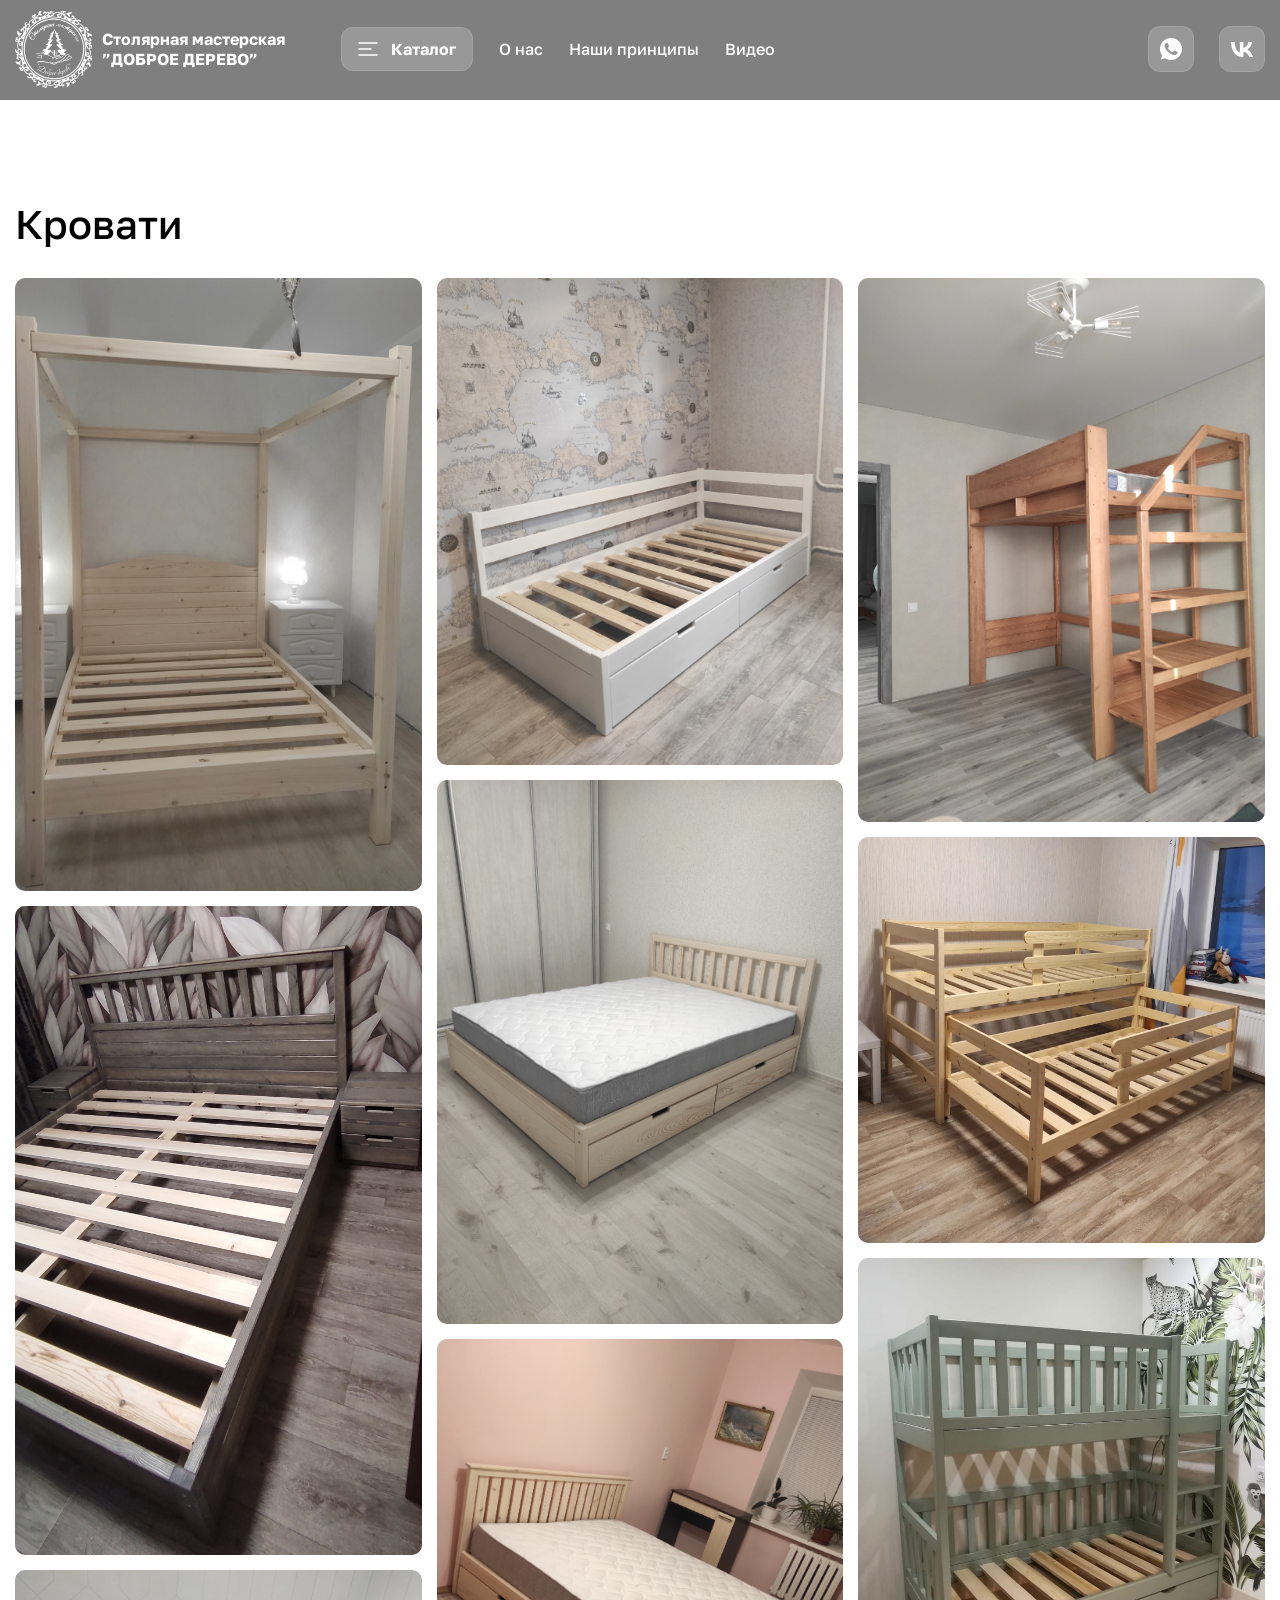
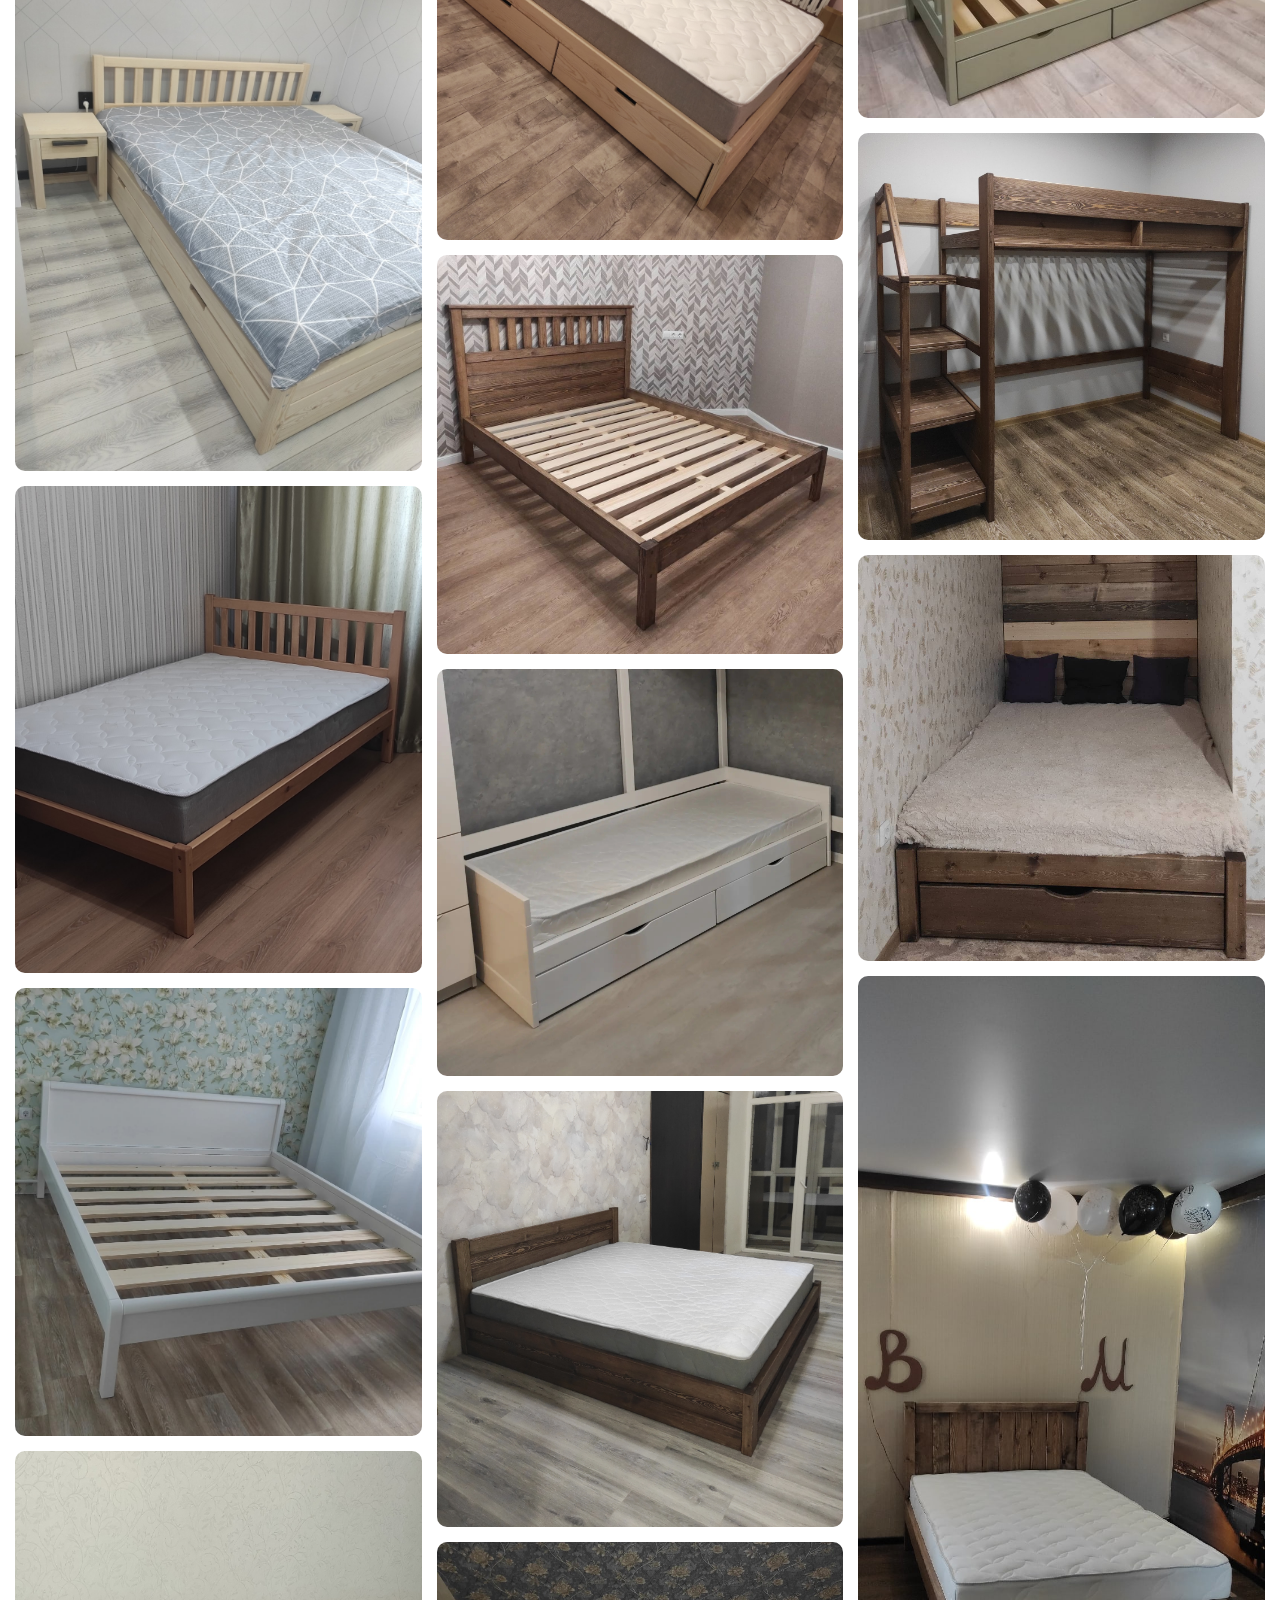
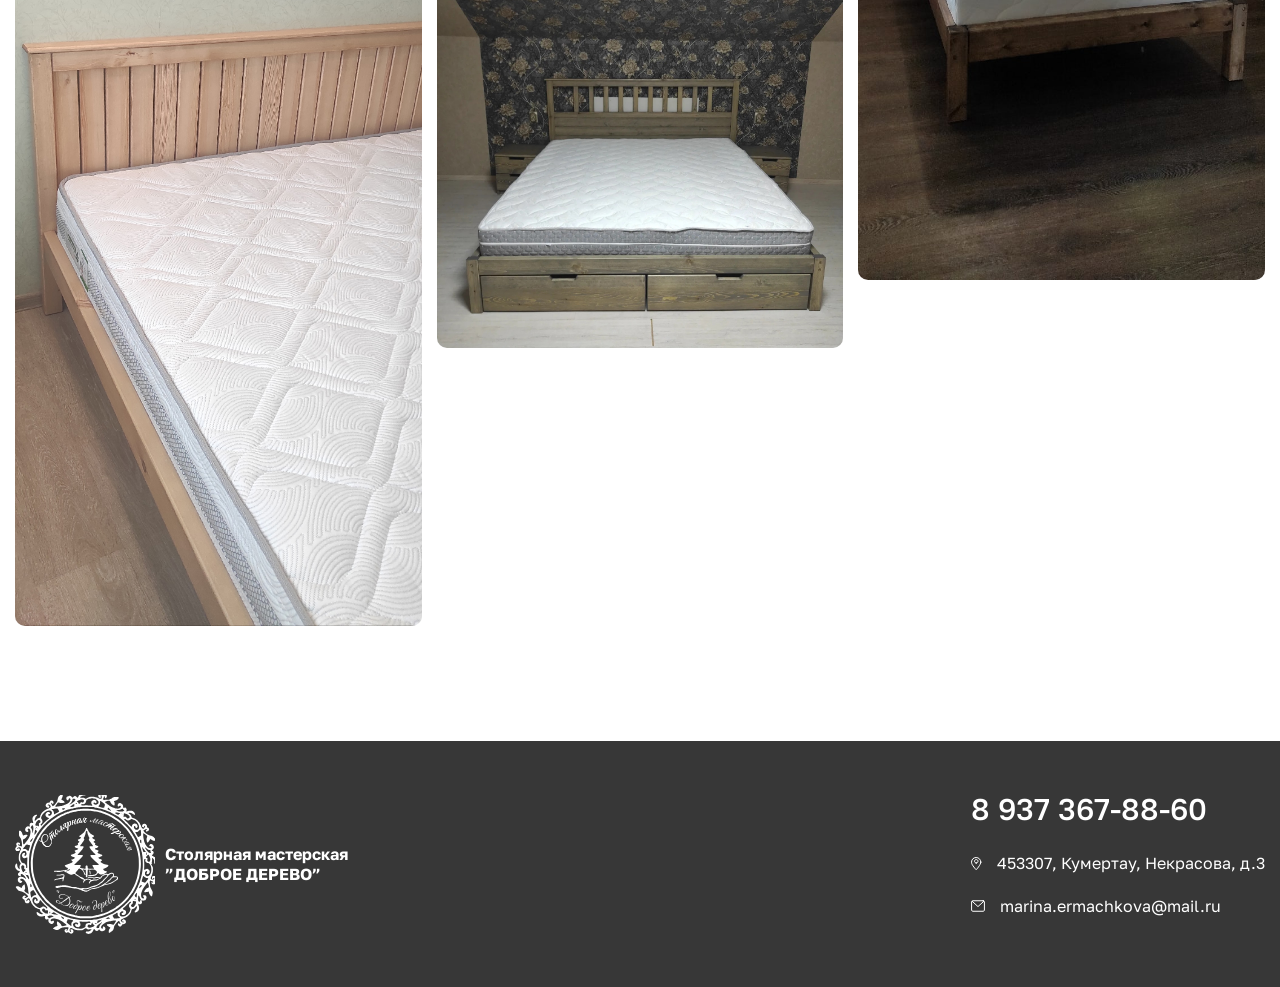
==== beds.html @ 8512888b "01.12.25" ====
<!DOCTYPE html>
<html lang="ru">
<head>
    <title>Столярная</title>
    <link rel="stylesheet" href="style.css">
    <meta charset="UTF-8">
    <meta name="viewport" content="width=device-width, initial-scale=1.0">

    <link rel="icon" type="image/png" href="/favicon/favicon-96x96.png" sizes="96x96" />
    <link rel="icon" type="image/svg+xml" href="/favicon/favicon.svg" />
    <link rel="shortcut icon" href="/favicon/favicon.ico" />
    <link rel="apple-touch-icon" sizes="180x180" href="/favicon/apple-touch-icon.png" />
    <meta name="apple-mobile-web-app-title" content="Столярная" />
    <link rel="manifest" href="/favicon/site.webmanifest" /> 

    <link rel="stylesheet" href="lightbox/lightbox.css">

</head> 

<body>
    <div class="header2">
            <div class="content"> 
                <div class="header-block">
                        <div class="header-left">
                            <a class="header-logo" href="/index.html">
                                <img class="header-logo__logoImg" src="img\icons\Logo white.svg" alt="Логотип" width="77" height="77">
                                <p class="header-logo__logoText"> Столярная мастерская <br>”ДОБРОЕ ДЕРЕВО”</p>
                            </a>
                            <nav class="header-nav">
                                <ul class="header__list">
                                    <li class="header__lists"> 
                                        <a class="header__anchorCatalog" href="/index.html#catalog">
                                            <img src="img\icons\catalog.svg" alt="Иконка каталога">
                                            <span>Каталог</span>
                                        </a>
                                    </li>
                                    <li class="header__lists"> <a class="header__link" href="/index.html#aboutUs">О нас</a></li>
                                    <li class="header__lists"> <a class="header__link" href="/index.html#whyUs">Наши принципы</a></li>
                                    <li class="header__lists"> <a class="header__link" href="#">Видео</a></li>
                                </ul>
                            </nav>
                        </div>
                        <div class="header-right">
                            <a target="_blank" href="https://wa.me/89373678860" class="header__bt">
                                <img width="24" height="24" src="img\icons\whatsapp.svg" alt="Иконка whatsapp">
                            </a>
                            <a target="_blank" href="https://vk.com/stolyrka_kumertau" class="header__bt">
                                <img width="24" height="17" src="img/icons/vk.svg" alt="Иконка vk">
                            </a>
                            
                        </div>
                </div>
            </div>
        </div>
        <div class="photo-images">
            <div class="content"> 
                <div class="photo-block">
                    <h2>Кровати</h2>
                    <div class="masonry">
                            <a href="img/bads/1.jpg" data-lightbox="images" data-title=" ">
                                <img src="img/bads/1.jpg" alt="">
                            </a>
                            
                            <a href="img/bads/2.jpg" data-lightbox="images" data-title=" ">
                                <img src="img/bads/2.jpg" alt="">
                            </a>

                            <a href="img/bads/3.jpg" data-lightbox="images" data-title=" ">
                                <img src="img/bads/3.jpg" alt="">
                            </a>

                            <a href="img/bads/4.jpg" data-lightbox="images" data-title=" ">
                                <img src="img/bads/4.jpg" alt="">
                            </a>

                            <a href="img/bads/5.jpg" data-lightbox="images" data-title=" ">
                                <img src="img/bads/5.jpg" alt="">
                            </a>

                            <a href="img/bads/6.jpg" data-lightbox="images" data-title=" ">
                                <img src="img/bads/6.jpg" alt="">
                            </a>

                            <a href="img/bads/7.jpg" data-lightbox="images" data-title=" ">
                                <img src="img/bads/7.jpg" alt="">
                            </a>

                            <a href="img/bads/8.jpg" data-lightbox="images" data-title=" ">
                                <img src="img/bads/8.jpg" alt="">
                            </a>

                            <a href="img/bads/9.jpg" data-lightbox="images" data-title=" ">
                                <img src="img/bads/9.jpg" alt="">
                            </a>
                            <a href="img/bads/13.jpg" data-lightbox="images" data-title=" ">
                                <img src="img/bads/13.jpg" alt="">
                            </a>
                            
                            <a href="img/bads/14.jpg" data-lightbox="images" data-title=" ">
                                <img src="img/bads/14.jpg" alt="">
                            </a>

                            <a href="img/bads/15.jpg" data-lightbox="images" data-title=" ">
                                <img src="img/bads/15.jpg" alt="">
                            </a>

                            <a href="img/bads/16.jpg" data-lightbox="images" data-title=" ">
                                <img src="img/bads/16.jpg" alt="">
                            </a>

                            <a href="img/bads/17.jpg" data-lightbox="images" data-title=" ">
                                <img src="img/bads/17.jpg" alt="">
                            </a>

                            <a href="img/bads/18.jpg" data-lightbox="images" data-title=" ">
                                <img src="img/bads/18.jpg" alt="">
                            </a>

                            <a href="img/bads/19.jpg" data-lightbox="images" data-title=" ">
                                <img src="img/bads/19.jpg" alt="">
                            </a>

                            <a href="img/bads/20.jpg" data-lightbox="images" data-title=" ">
                                <img src="img/bads/20.jpg" alt="">
                            </a>

                            <a href="img/bads/21.jpg" data-lightbox="images" data-title=" ">
                                <img src="img/bads/21.jpg" alt="">
                            </a>

                            <a href="img/bads/22.jpg" data-lightbox="images" data-title=" ">
                                <img src="img/bads/22.jpg" alt="">
                            </a>
                    </div>
                </div>
            </div>
        </div>
        <footer>
        <div class="content">
            <div class="footer-blok">
                <a class="footer-logo" href="#">
                    <img class="footer-logo__logoImg" src="img\icons\Logo white.svg" alt="Логотип" width="77" height="77">
                    <p class="footer-logo__logoText"> Столярная мастерская <br>”ДОБРОЕ ДЕРЕВО”</p>
                </a>
                <div class="footer-info">
                    <a class="footer-number" href="tel:79373678860"> 8 937 367-88-60</a>
                    <div class="footer-list">
                        <div class="footer-li"> 
                            <span> <img src="img\icons\footer_pin.svg"></span> 453307, Кумертау, Некрасова, д.3</div >
                        <div class="footer-li"> 
                            <span> <img src="img\icons\footer_mail.svg"></span> marina.ermachkova@mail.ru</a>
                    </ul>
                </div>
            </div>
        </div>
    </footer>

    <script src="lightbox/lightbox-plus-jquery.js"></script>


</body>
---- style.css ----
@import url('https://fonts.googleapis.com/css2?family=Golos+Text:wght@400..900&display=swap');

/* Reset and base styles  */
* {
	padding: 0px;
	margin: 0px;
	border: none;
}

*,
*::before,
*::after {
	box-sizing: border-box;
}

/* Links */

a, a:link, a:visited  {
    text-decoration: none;
}

a:hover  {
    text-decoration: none;
}

/* Common */

aside, nav, footer, header, section, main {
	display: block;
}

h1, h2, h3, h4, h5, h6, p {
    font-size: inherit;
	font-weight: inherit;
}

ul, ul li {
	list-style: none;
}

img {
	vertical-align: top;
}

img, svg {
	max-width: 100%;
	height: auto;
}

address {
  font-style: normal;
}

/* Form */

input, textarea, button, select {
	font-family: inherit;
    font-size: inherit;
    color: inherit;
    background-color: transparent;
}

input::-ms-clear {
	display: none;
}

button, input[type="submit"] {
    display: inline-block;
    box-shadow: none;
    background-color: transparent;
    background: none;
    cursor: pointer;
}

input:focus, input:active,
button:focus, button:active {
    outline: none;
}

button::-moz-focus-inner {
	padding: 0;
	border: 0;
}

label {
	cursor: pointer;
}

legend {
	display: block;
}

 /* После обнуляющего стиля*/

html {
  scroll-behavior: smooth;
}

p::selection {
   color: #fff;
   background-color: #999999; 
}

h1::selection {
   color: #fff;
   background-color: #999999; 
}

h2::selection {
   color: #fff;
   background-color: #999999; 
}

h3::selection {
   color: #fff;
   background-color: #999999; 
}

::-webkit-scrollbar {
    width: 8px;
}

::-webkit-scrollbar-track {
  -webkit-box-shadow: 5px 5px 5px -5px rgba(34, 60, 80, 0.2) inset;
  background-color: #f9f9fd;
  border-radius: 10px;
}

::-webkit-scrollbar-thumb {
    background-color: #9c9c9c;
    border-radius: 10px;
}

body{
    font-family: "Golos Text", sans-serif;
}
.content{
    max-width: 1320px;
    margin: 0 auto;
    padding: 0 15px;
}
.home{
    background-image: url("img/home2.jpg");
    background-position: center;
    background-size: cover;
    height: 436px;
    color: #FFFFFF;
}

.header{
    background-color: rgb(0, 0, 0, 0.2);
    height: 100px;
}

.header2{
    background-color: rgb(0, 0, 0, 0.5);
    height: 100px;
}

.header-block{
    display: flex;
    justify-content: space-between;
    padding: 11px 0;
}
.header-left{
    width: 70%;
    display: flex;
    gap: 56px;
    width: max-content;
}

.header-right{
    display: flex;
    align-items:center;
    gap: 25px;
}

.header-logo{
    display: flex;
    align-items: center;
    gap: 10px;
    color: #FFFFFF;
    user-select: none;
}

.header-logo__logoText{
 font-weight: 700;
 min-width: 150px;
}

@media(max-width: 425px){
.header-logo__logoImg{
    width: 50px;
    height: 50px;
}
.header-logo__logoText{
    font-size: 14px;
}
}

@media(max-width: 320px){
    .header-logo__logoText{
        display: none;
    }
}

.header-nav{
    display: flex;
}

@media (max-width: 1024px) {
.header-nav{
    display: none;
}

}
.header__list{
    display: flex;
    align-items: center;
    gap: 26px;
    width: max-content;
}

.header__link{
    color: #FFFFFF;
    font-size: 16px;
    font-weight: 500;
    user-select: none;
    position: relative;
}

.header__link:after{
	display: block;
	position: absolute;
	right: 0;
	width: 0;
	height: 2px; 
	background-color: #ffffffb7;
	content: "";
	transition: 0.5s ease-out; /*задаём время анимации*/
}

.header__link:hover:after{
    width: 100%;
}

.header__anchorCatalog{
    display: flex;
    gap: 13px;
    color: #FFFFFF;
    background-color: rgb(255, 255, 255, 0.2);
    padding: 11px 16px;
    border: 1px solid rgb(255, 255, 255, 0.1);
    border-radius: 12px;
    user-select: none;
    width: max-content;
    transition: 0.5s;
}

.header__anchorCatalog span{
    font-weight: 700;
}

.header__bt{
    display: flex;
    align-items: center;
    background-color: rgb(255, 255, 255, 0.2);
    padding: 11px;
    border: 1px solid rgb(255, 255, 255, 0.1);
    border-radius: 12px;
    height: 46px;
    width: 46px;
    user-select: none;
    transition: 0.5s;
}

.home-info{
    min-height: 336px;
    display: flex;
    justify-content: center;
    flex-direction: column;
    gap: 30px;
}

.home-info h1{
    max-width: 645px;
    font-size: 40px;
    font-weight: 500;
}

.subtitle{
    font-size: 18px;
    font-weight: 500;
}

.header__bt:hover{
     background-color: rgb(255, 255, 255, 0.5);
}

.header__anchorCatalog:hover{
    background-color: rgb(255, 255, 255, 0.5);
}

.catalog{
    padding: 100px 0;
}

.catalog__links{
    display: grid;
    grid-template-columns: repeat(4, 1fr);
    gap: 30px;
}
.catalog__links-item{
    height: 280px;
    position: relative;
    overflow: hidden;
    border-radius: 12px;
    transition: 0.5s;
}

.catalog__links-info{
    position: absolute;
    width: 100%;
    bottom: 0;
    left: 0;
    display: flex;
    justify-content: space-between;
    align-items: center;
    padding: 15px 20px;
    background-color: rgb(0, 0, 0, 0.3);
}

.catalog__links-info h3{
    color: rgb(255, 255, 255);
    font-size: 20px;
    font-weight: 600;
}

.catalog__links-info span{
    display: flex;
    align-items: center;
}
.catalog__links-item img{
    object-fit: cover;
    width: 100%;
    height: 100%;
}

.catalog__links-item:hover{
    transform: scale(1.05);
}

.aboutUs{
    padding: 100px 0;
    background-image: url("img/icons/tree2.svg");
    background-color: #F1F4F0;
    background-position: center;
    background-size: cover;
}
.aboutUs__block{
    display: flex;
    justify-content: space-between;
    gap: 32px;
}

h2{
    color: black;
    font-size: 40px;
    font-weight: 500;
    margin-bottom: 30px;
}

.aboutUs__left p{
    color: black;
    font-size: 20px;
    font-weight: 400;
    margin-bottom: 27px;
    line-height: 1.3;
}
strong{
    font-weight: 500;
}
.aboutUs__left{
    background-color: rgb(255, 255, 255, 0.7);
    padding: 50px 150px 50px 50px;
    border-radius: 25px;
}

.aboutUs__right{
    min-width: 409px;
    border-radius: 25px;
}

.aboutUs__right img{
    height: 100%;
    object-fit: cover;
    border-radius: 25px;
}
.whyUs{
    position: relative;
    background-image: url(img/icons/RectangleWU.svg);
    background-position: center;
    background-repeat: no-repeat;
    background-size: auto auto;
    padding: 150px 0;
}

.whyUs__ask{
    position: absolute;
    top: 46%;
    left: 0%;
    font-size: 40px;
    font-weight: 400;
    text-align: center;
    line-height: 1.3;
    user-select: none;
    width: 100%;
    text-transform: uppercase;
}

.whyUs__blok {
    display: grid;
    grid-template-columns: repeat(2, 1fr);
    column-gap: calc(20px + (286 - 20) * ((100vw - 320px) / (1320 - 320)));
    row-gap: 90px;
}

.whyUs__item{
    background-color: #F1F1F1;
    border-radius: 15px;
    position: relative;
    transition: 0.5s;
}

.whyUs__item:hover{
    transform: scale(1.2);
}

@media (max-width: 1440px) {
   .whyUs__item:hover{
    transform: scale(1);
}
   
}

.whyUs__item-text{
    width: 90%;
    line-height: 1.3;
    padding: 25px;
}

.whyUs__item-text h3{
    font-size: 30px;
    font-weight: 500;
    margin-bottom: 35px;
}

.whyUs__item-text p{
    font-size: 18px;
    font-weight: 400;
}

.whyUs__item-numberMain{
    position: absolute;
    right: 38px;
    top: 28px;
    z-index: 1;
    width: 40px;
    height: 40px;
    background-color: #FFFFFF;
    display: flex;
    align-items: center;
    justify-content: center;
    border-radius: 50%;
    font-size: 16px;
    font-weight: 500;
    user-select: none;
}

.whyUs__item-numberSub{
    position: absolute;
    right: 20px;
    top: 28px;
    width: 40px;
    height: 40px;
    background-color: #F6F6F6;
    border-radius: 50%;
}

footer{
    background-color: #373737;
    padding: 50px 0px 50px;
}

.footer-blok{
    display:flex;
    flex-direction: row;
    justify-content:space-between
}
.footer-logo{
    display: flex;
    align-items: center;
    gap: 10px;
    color: #FFFFFF;
    user-select: none;
}

.footer-logo__logoImg{
    width: 140px;
}

.footer-logo__logoText{
    font-weight: 700;
    min-width: 150px;
}

.footer-info{
    display:flex;
    flex-direction: column;
}
.footer-number{
    font-size: 30px;
    color: #FFFFFF;
    font-weight: 500;
    margin-bottom: 25px;
}

.footer-li{
    display: flex;
    gap: 15px;
    margin-bottom: 20px;
    font-size: 16px;
    line-height: 1.4;
    font-weight: 400;
    color: #FFFFFF; 
}

.footer-li span{
    display: flex;
    align-items: center;
    user-select: none;
}

.footer-li a{
    user-select: text
}

@media (max-width: 768px) {
    .footer-blok{
        flex-direction: column;
    }
    .footer-logo{
        margin-bottom: 30px;
    }
    .footer-logo__logoImg{
        width: 90px;
    }
}

@media (max-width: 1024px) {
    .catalog__links{
        grid-template-columns: repeat(3, 1fr);
        gap: 20px;
    }

    .aboutUs__block{
        flex-direction:column;
    }

    .aboutUs__right img{
        width: 100%;
        height: 580px;
    }

    .whyUs__item-text h3 {
        font-size: 24px;
        margin-bottom: 15px;
    }
    
    .whyUs__item-text p{
        font-size: 16px;
    }

    .whyUs__item-numberMain{
        right: 28px;
    }

    .whyUs__item-numberSub {
        right: 16px;
    }
}

@media (max-width: 768px) {

    .home-info h1{
        font-size: 30px;
    }

    .catalog {
        padding: 50px 0px;
    }
    
    .catalog__links{
        grid-template-columns: repeat(2, 1fr);
    }

    .aboutUs{
        padding: 50px 0;
        background-image: url(img/icons/tree_mob.svg);
    }

    .aboutUs__block{
        background-color: rgb(255, 255, 255, 0.7);
        border-radius: 25px;
    }

    .aboutUs__left{
        padding: 40px 20px 15px 20px;
        background-color: initial;
    }

    .whyUs{
        padding: 50px 0;
        background-image:none;
    }

    .whyUs__ask{
        position: static;
        font-weight: 500;
        line-height: 1.3;
        text-align: start;
        text-transform: none;
        margin-bottom: 30px;
        font-size: 30px;
    }
   
    .whyUs__ask br{
        display:none
    }

    .whyUs__blok {
        grid-template-columns: repeat(1, 1fr);
        column-gap: calc(20px + (286 - 20) * ((100vw - 320px) / (1320 - 320)));
        row-gap: 20px;
    }

}

@media (max-width: 425px) {

    h2 {
    color: black;
    font-size: 30px;
    }

    .header{
        height: 70px;
    }

    .home {
        height: 342px;
    }

    .home-info {
        gap: 17px;
        min-height: 272px;
    }

    .home-info h1 {
        font-size: 24px;
    }
    
    .subtitle {
        font-size: 16px;
    }

    .catalog__links{
        grid-template-columns: repeat(1, 1fr);
        gap: 15px;
    }

    .catalog__links-item {
        height: 200px;
    }

    .aboutUs{
        padding: 80px 0;
    } 

    .aboutUs .content{
        padding: 0px;
    }

    .aboutUs__left p {
        font-size: 16px;
        margin-bottom: 20px;
    }

    .aboutUs__right img{
        height: 475px;
    }

    .aboutUs__right{
        min-width: 0px;
        border-radius: 25px;
    }

    .whyUs__item-numberMain{
        right: 16px;
    }

    .whyUs__item-numberSub {
        display: none;
    }

}

/*beds*/

@media(max-width: 425px) {

    .header2{
        height: 70px;
    }
}

.photo-block{
    padding: 100px 0px;
}

@media (max-width: 768px) {
    .photo-block {
        padding: 50px 0px;
    }
}

.masonry{
    column-count: 3;
    column-gap: 15px;
}

.masonry img{
    width: 100%;
    height: 100%;
    border-radius: 10px;
    margin-bottom: 15px;
    transition: 0.5s;
}

.masonry img:hover{
    opacity: 0.8;
}

@media(max-width: 768px){
.masonry{
    column-count: 2;
}
}
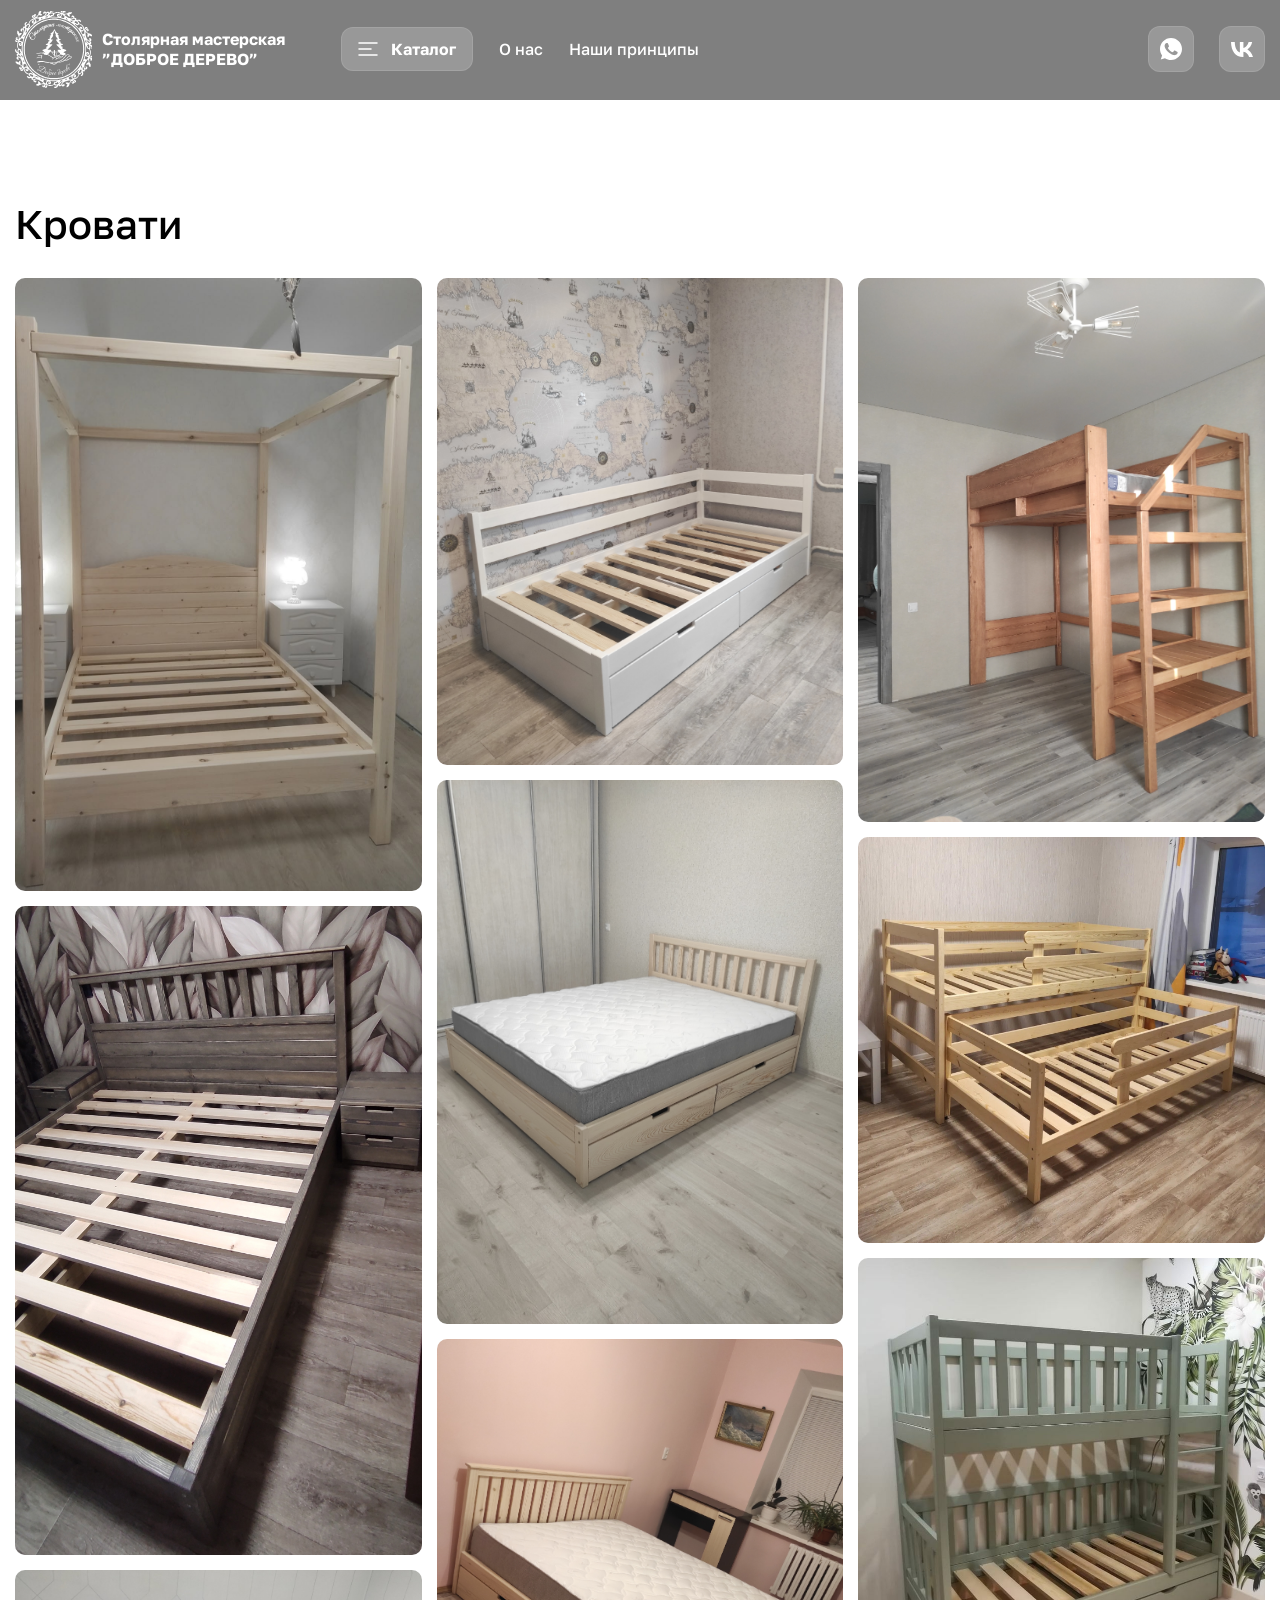
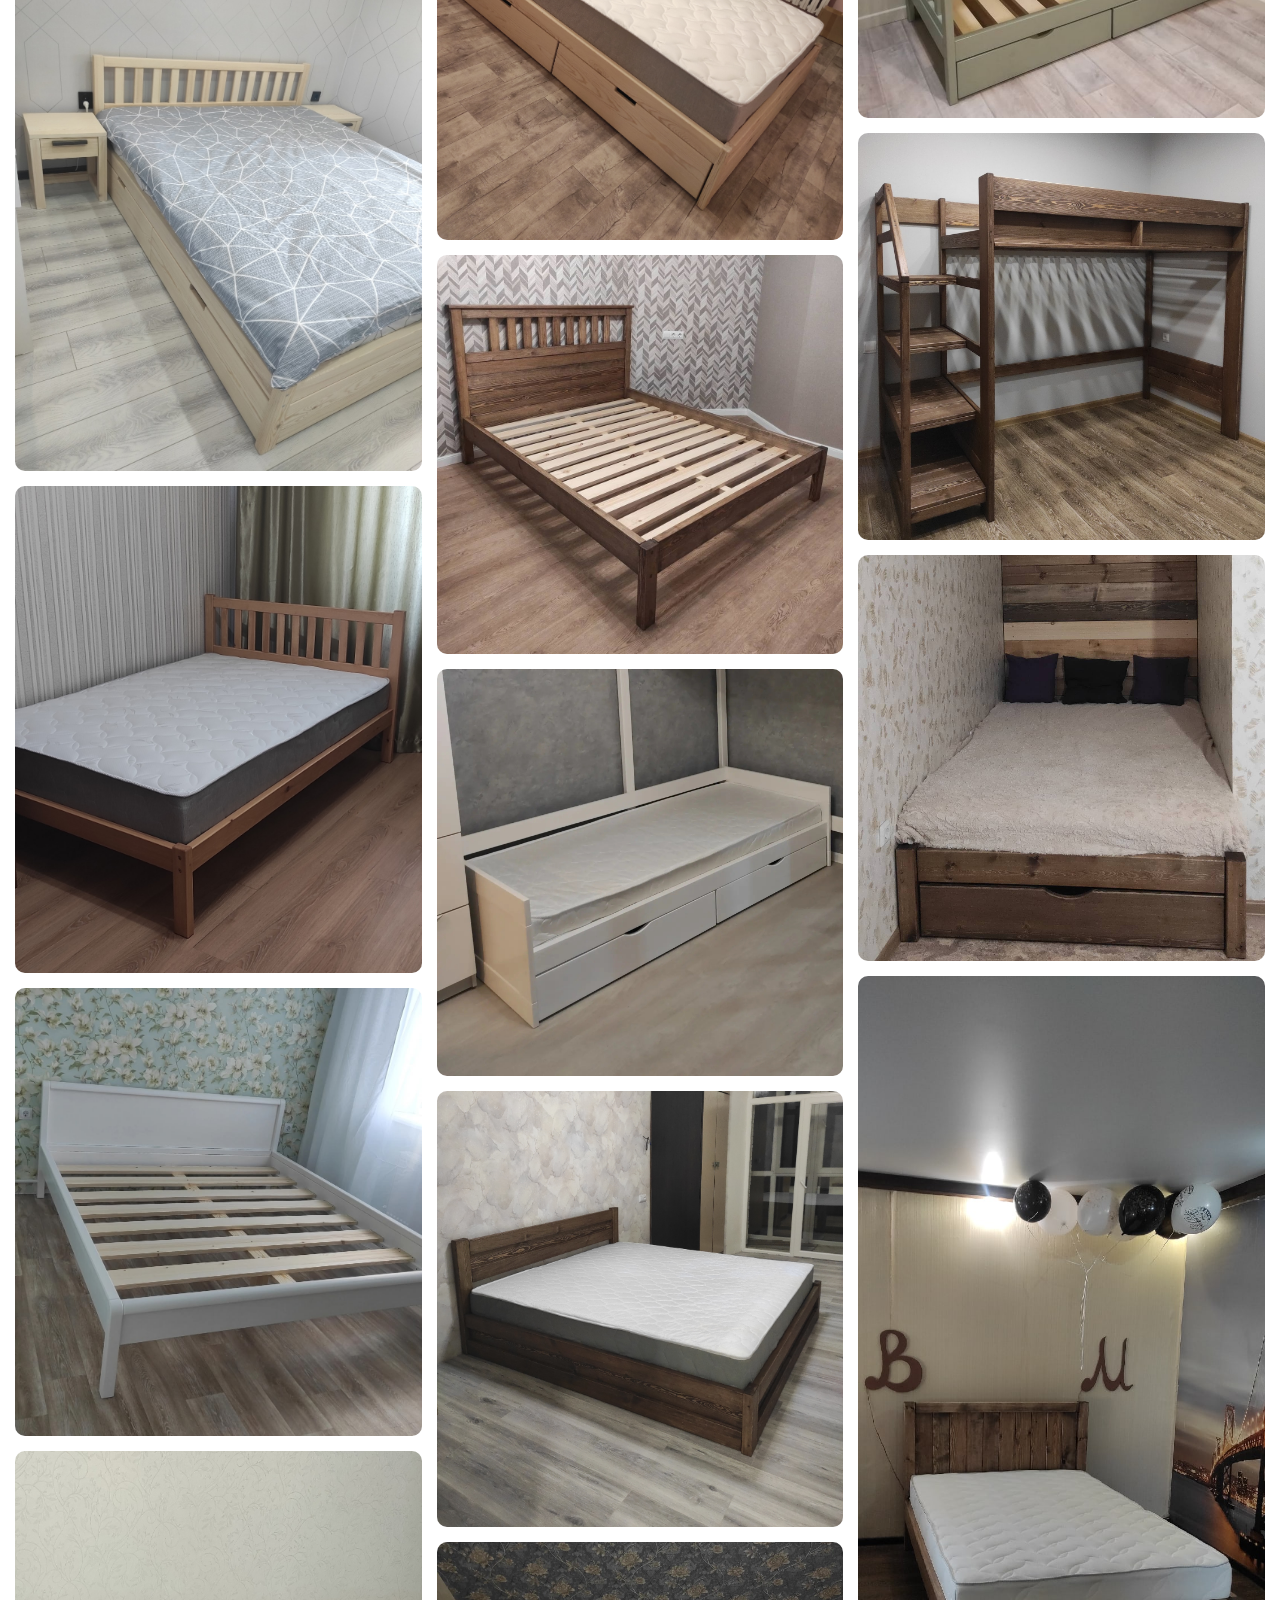
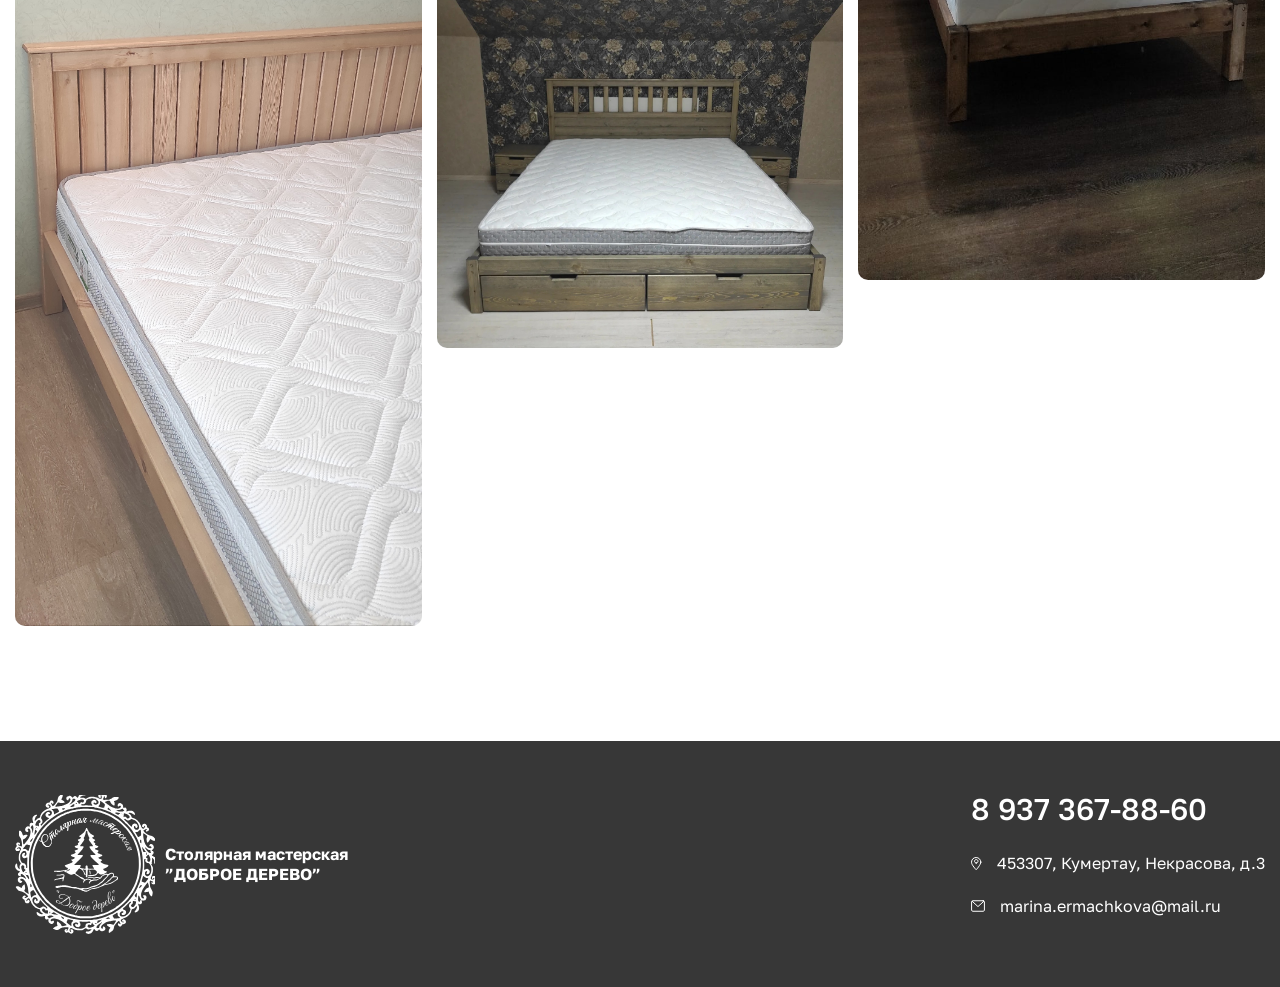
==== commit f63bb31f: "Скрыла кнопку "Видео" в хедере" ====
--- a/beds.html
+++ b/beds.html
@@ -1,6 +1,16 @@
 <!DOCTYPE html>
 <html lang="ru">
 <head>
+    <!-- Google tag (gtag.js) -->
+    <script async src="https://www.googletagmanager.com/gtag/js?id=G-JBPK78R34K"></script>
+    <script>
+    window.dataLayer = window.dataLayer || [];
+    function gtag(){dataLayer.push(arguments);}
+    gtag('js', new Date());
+
+    gtag('config', 'G-JBPK78R34K');
+    </script>
+
     <title>Столярная</title>
     <link rel="stylesheet" href="style.css">
     <meta charset="UTF-8">
@@ -36,7 +46,7 @@
                                     </li>
                                     <li class="header__lists"> <a class="header__link" href="/index.html#aboutUs">О нас</a></li>
                                     <li class="header__lists"> <a class="header__link" href="/index.html#whyUs">Наши принципы</a></li>
-                                    <li class="header__lists"> <a class="header__link" href="#">Видео</a></li>
+                                    <!-- <li class="header__lists"> <a class="header__link" href="#">Видео</a></li> -->
                                 </ul>
                             </nav>
                         </div>
